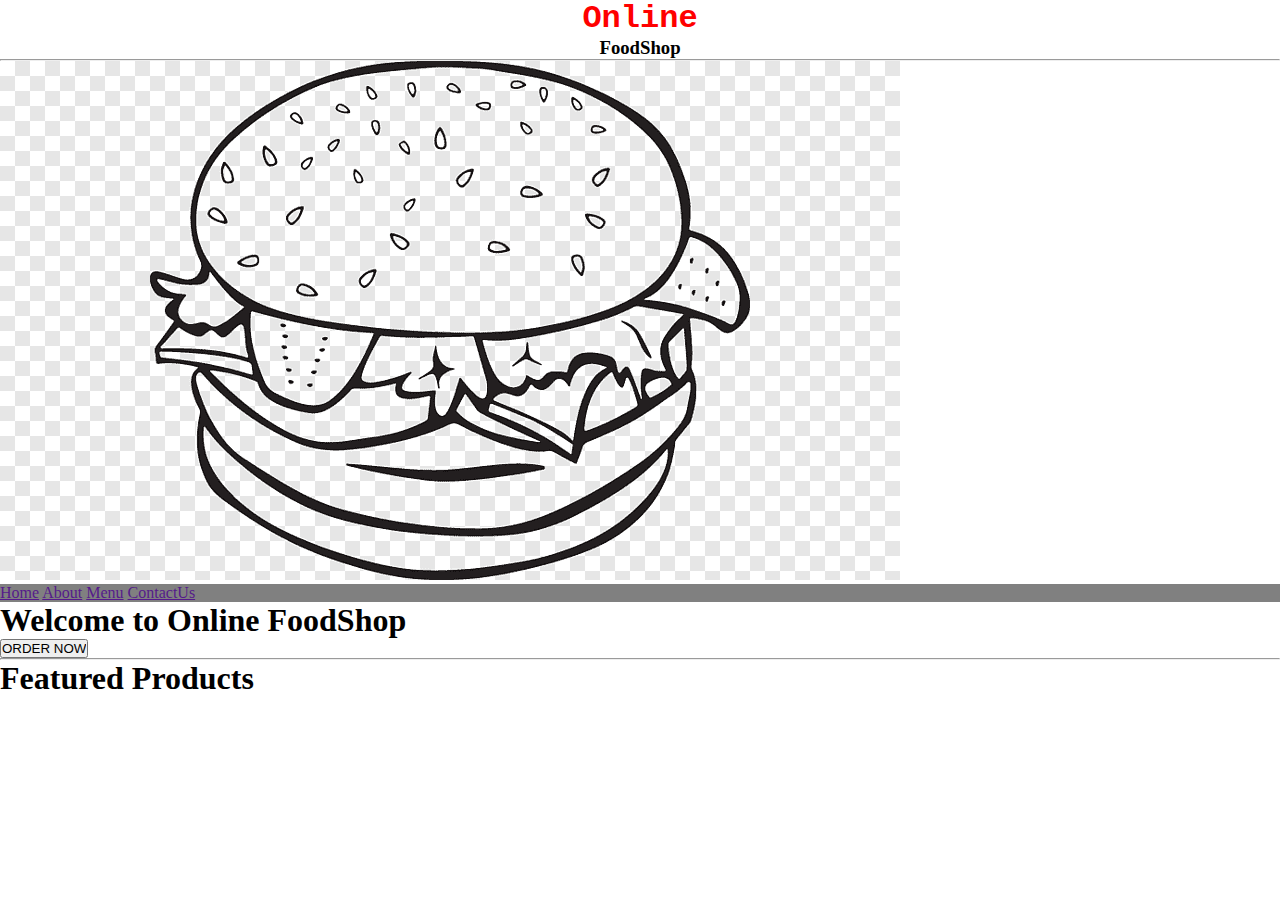
==== index.html @ fc87ada5 "firts update repositories" ====
<!DOCTYPE html>
<html lang="en">

<head>
    <meta charset="UTF-8">
    <meta http-equiv="X-UA-Compatible" content="IE=edge">
    <meta name="viewport" content="width=device-width, initial-scale=1.0">
    <title>Restaurante</title>
    <link rel="stylesheet" href="../assets/style.css">
    <link rel="preconnect" href="https://fonts.googleapis.com">
    <link rel="preconnect" href="https://fonts.gstatic.com" crossorigin>
    <link href="https://fonts.googleapis.com/css2?family=Comic+Neue:wght@700&family=Space+Mono&display=swap"
        rel="stylesheet">
</head>

<body>
    <!--------------- HEADER -------------------->
    <header>
        <div class="text1">
            <h1>Online</h1>
            <h3>FoodShop</h3>
        </div>
        <hr>

        <div class="Burger">

            <img src="../assets/img/png-clipart-cheeseburger-hamburger-french-fries-junk-food-coloring-book-hamburger-bun-white-food (1).png"
                alt="burger">



            <nav class="navegacion">
                <a href="">Home</a>
                <a href="">About</a>
                <a href="">Menu</a>
                <a href="">ContactUs</a>
            </nav>
        </div>

    </header>
    <!-- -----------SECTION------------------ -->
    <section>

        <h1>Welcome to Online FoodShop</h1>

        <input type="button" value="ORDER NOW" id="orderNow">

        <img src="" alt="">

        <img src="" alt="">

    </section>

    <hr>

    <h1>Featured Products</h1>



</body>

</html>
---- assets/style.css ----
* {
    margin: 0;
    padding: 0;
    box-sizing: border-box;
}

.text1{
    text-align: center;
    background-color: white;
    
}

.text1 h1{
    color:red;
    font-family:'Courier New', Courier, monospace;
}

.text1 h2{
color:black;
font-weight: bold;
font-family: sans-serif;
}

.navegacion{
    background-color: gray;

}

.navegacion img{
background-color: gray;
    height: 10px;
}
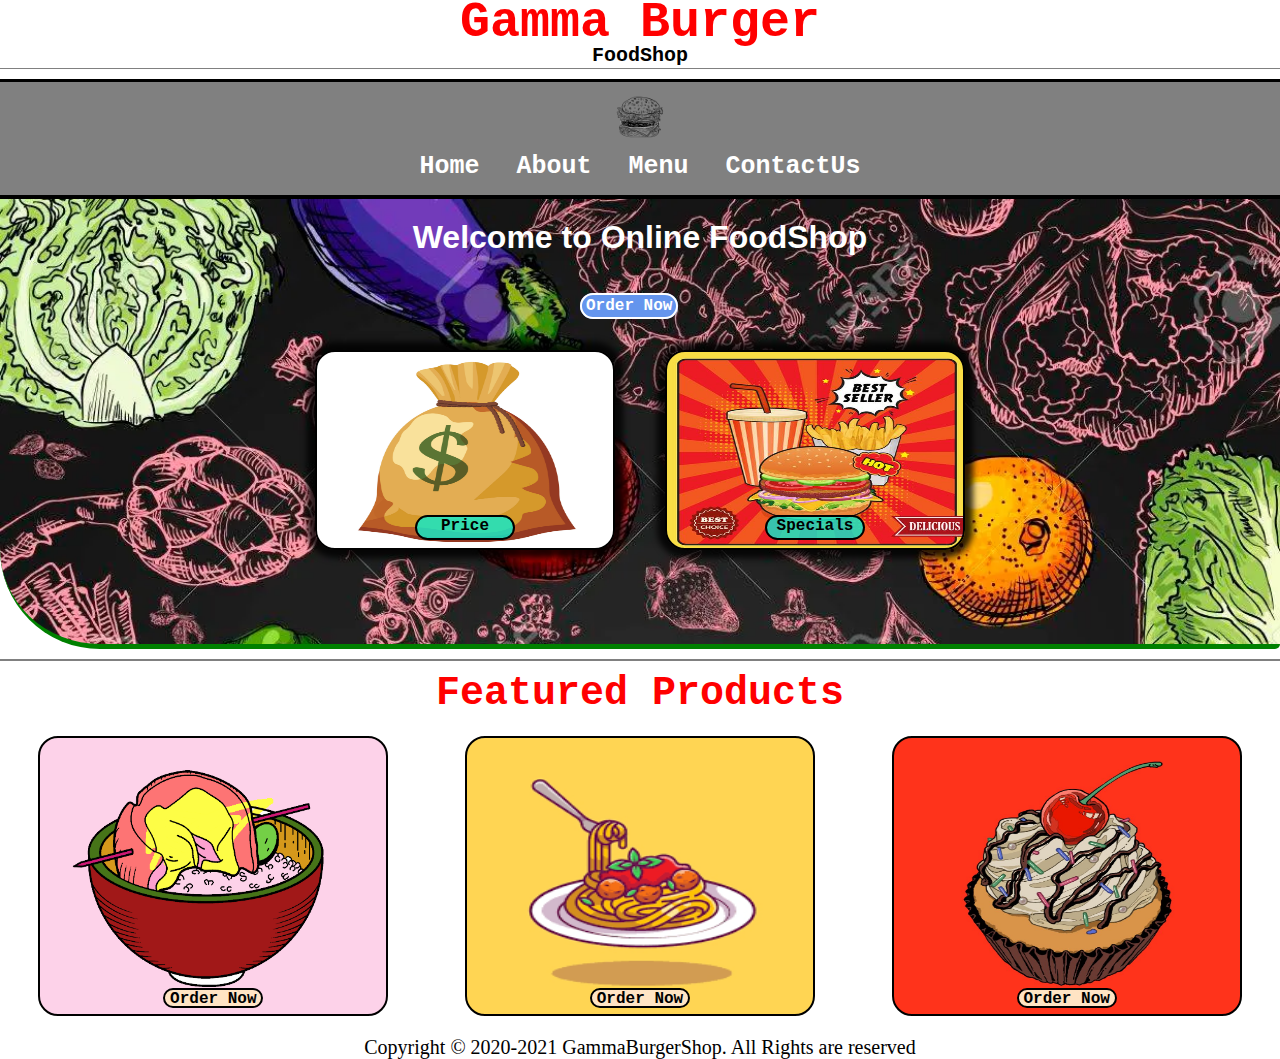
==== commit 47032ceb: "tree update repositories" ====
--- a/index.html
+++ b/index.html
@@ -5,8 +5,8 @@
     <meta charset="UTF-8">
     <meta http-equiv="X-UA-Compatible" content="IE=edge">
     <meta name="viewport" content="width=device-width, initial-scale=1.0">
-    <title>Restaurante</title>
-    <link rel="stylesheet" href="../assets/style.css">
+    <title>Gamma Burger</title>
+    <link rel="stylesheet" href="/assets/style.css">
     <link rel="preconnect" href="https://fonts.googleapis.com">
     <link rel="preconnect" href="https://fonts.gstatic.com" crossorigin>
     <link href="https://fonts.googleapis.com/css2?family=Comic+Neue:wght@700&family=Space+Mono&display=swap"
@@ -14,46 +14,78 @@
 </head>
 
 <body>
-    <!--------------- HEADER -------------------->
+    <!------------------------ HEADER ------------------------->
     <header>
         <div class="text1">
-            <h1>Online</h1>
+            <h1>Gamma Burger</h1>
             <h3>FoodShop</h3>
         </div>
-        <hr>
 
+        <!--------------------NAV BAR------------------------->
         <div class="Burger">
 
-            <img src="../assets/img/png-clipart-cheeseburger-hamburger-french-fries-junk-food-coloring-book-hamburger-bun-white-food (1).png"
-                alt="burger">
-
-
+            <img src="assets/img/hamburguesa.png" alt="burger">
 
             <nav class="navegacion">
                 <a href="">Home</a>
-                <a href="">About</a>
-                <a href="">Menu</a>
-                <a href="">ContactUs</a>
+                <a href="pages/about.html" target="_blank">About</a>
+                <a href="pages/menu.html" target="_blank">Menu</a>
+                <a href="pages/contacto.html" target="_blank">ContactUs</a>
             </nav>
         </div>
 
     </header>
-    <!-- -----------SECTION------------------ -->
+    <!-----------------------SECTION------------------------>
     <section>
 
-        <h1>Welcome to Online FoodShop</h1>
+        <h1 class="carta">Welcome to Online FoodShop</h1>
 
-        <input type="button" value="ORDER NOW" id="orderNow">
+        <div id="order">
+            <a href="/pages/menu.html" target="_blank" alt=“specials”>Order Now</a>
+        </div>
+        
+        <div class="container1">
 
-        <img src="" alt="">
+            <div id="price">
+                <a href="pages/menu.html" target="_blank" alt=“price”>Price</a>
+            </div>
 
-        <img src="" alt="">
+            <div id="especial">
+                <a href="" alt=“specials”>Specials</a>
+            </div>
 
+        </div>
     </section>
 
-    <hr>
 
-    <h1>Featured Products</h1>
+    <!---------------------SECTION 2 -------------------->
+    <aside>
+
+        <h1>Featured Products</h1>
+
+        <div class="table">
+
+            <div id="rice">
+                <a href=“#” alt=“specials”>Order Now</a>
+            </div>
+
+            <div id="pasta">
+                <a href=“#” alt=“specials”>Order Now</a>
+            </div>
+
+            <div id="dessert">
+                <a href=“#” alt=“specials”>Order Now</a>
+            </div>
+
+        </div>
+
+    </aside>
+    <!-- -------------------FOOTER---------------------- -->
+    <footer>
+        <p>Copyright &copy 2020-2021 GammaBurgerShop. All Rights are reserved</p>
+
+    </footer>
+
 
 
 
--- a/assets/style.css
+++ b/assets/style.css
@@ -4,30 +4,322 @@
     box-sizing: border-box;
 }
 
-.text1{
-    text-align: center;
-    background-color: white;
-    
-}
-
-.text1 h1{
-    color:red;
-    font-family:'Courier New', Courier, monospace;
-}
-
-.text1 h2{
-color:black;
-font-weight: bold;
-font-family: sans-serif;
-}
-
-.navegacion{
+.text1 {
+    text-align: center;
+    background-color: white;
+    line-height: 25px;
+    margin-top: 10px;
+}
+
+.text1 h1 {
+    color: red;
+    font-family: 'Courier New', Courier, monospace;
+    font-weight: bold;
+    font-size: 50px;
+    padding-bottom: 8px;
+}
+
+.text1 h3 {
+    font-size: 20px;
+    font-family: 'Courier New', Courier, monospace;
+    color: black;
+    font-weight: bold;
+    border-bottom: solid 1px gray;
+}
+
+.navegacion {
+    display: flex;
+    justify-content: center;
+    gap: 25px;
+    margin-bottom: 8px;
+}
+
+.navegacion a{
+    font-family: 'Courier New', Courier, monospace;
+    font-weight: bold;
+    justify-content: center;
+    color: white;
+    text-decoration: none;
+    gap: 18px;
+    padding: 6px;
+    display: flex;
+    font-size: 25px;
+}
+
+.Burger {
+    border-top: 3px solid black;
+    border-bottom: 4px solid black;
+    margin-top: 10px;
     background-color: gray;
-
-}
-
-.navegacion img{
-background-color: gray;
-    height: 10px;
-}
-
+    align-items: flex-end;
+    justify-content: center;
+    text-align: center;
+
+
+}
+
+.Burger img {
+    background-color: grey;
+    margin-top: 10px;
+    width: 50px;
+    height: 50spx;
+}
+
+/* ----------------SECTION1----------- */
+
+section {
+    background-image: url(../assets/img/pizarra.webp);
+    background-size: cover;
+    background-repeat: no-repeat;
+    width: 100%;
+    height: 450px;
+    display: flex;
+    flex-direction: column;
+    justify-content:flex-start;
+    align-items: center;
+    gap: 20px;
+    border-radius: 0px 0px 5px 100px;
+    border-bottom: 5px solid green;
+}
+
+.carta {
+    color: white;
+    font-family: Verdana, Geneva, Tahoma, sans-serif;
+    font-weight: bold;
+    margin: 20px;
+}
+
+#order{
+    width: 120px;
+    margin-bottom: 15px;
+}
+
+#order a {
+    background-color: cornflowerblue;
+    text-decoration: none;
+    font-family: 'Courier New', Courier, monospace;
+    color: white;
+    font-weight: bold;
+    border-radius: 20px;
+    border: solid 2px white; 
+    padding: 2px 4px;
+    width: 120px;
+}
+
+#price a {
+    background-color: rgba(14, 235, 205, 0.81);
+    text-decoration: none;
+    font-family: 'Courier New', Courier, monospace;
+    color: black;
+    font-weight: bold;
+    border-radius: 20px;
+    width: 100px;
+    height: 25px;
+    border: solid 2px black;
+    margin-bottom: 8px;
+}
+
+#especial a {
+    background-color: rgba(14, 235, 205, 0.81);
+    text-decoration: none;
+    font-family: 'Courier New', Courier, monospace;
+    color: black;
+    font-weight: bold;
+    border-radius: 20px;
+    width: 100px;
+    height: 25px;
+    border: solid 2px black;
+    margin-bottom: 8px;
+}
+
+#price {
+    background-image: url(../assets/img/money.jpg);
+    background-size: 300px 200px;
+    background-repeat: no-repeat;
+    width: 300px;
+    height: 200px;
+    border-radius: 20px;
+    border: solid 2px black;
+    display: flex;
+    align-items: flex-end;
+    justify-content: center;
+    text-align: center;
+    box-shadow: 0px 0px 6px 8px rgba(0, 0, 0, 0.81);
+}
+
+#especial {
+    background-image: url(../assets/img/comida-rapida.jpg);
+    background-size: 300px 200px;
+    background-repeat: no-repeat;
+    width: 300px;
+    height: 200px;
+    border-radius: 20px;
+    border: solid 2px black;
+    box-shadow: 0px 0px 6px 8px rgba(0, 0, 0, 0.81);
+    display: flex;
+    align-items: flex-end;
+    justify-content: center;
+    text-align: center;
+}
+
+.container1 {
+    display: flex;
+    justify-content: center;
+    align-items: flex-start;
+    width: 100%;
+    height: 100px;
+    gap: 50px;
+}
+
+
+/*----------------------- SECTION 2---------------------------- */
+
+aside {
+    width: 100%;
+    display: flex;
+    flex-direction: column;
+    justify-content: flex-start;
+    align-items: center;
+    border-top: solid 2px gray;
+    margin-top: 10px;
+}
+
+aside h1 {
+    color: red;
+    font-family: 'Courier New', Courier, monospace;
+    font-weight: bold;
+    font-size: 40px;
+    margin: 10px 0px 20px 0px;
+}
+
+#rice a {
+    background-color: bisque;
+    text-decoration: none;
+    font-family: 'Courier New', Courier, monospace;
+    color: black;
+    font-weight: bold;
+    border-radius: 20px;
+    width: 100px;
+    height: 20px;
+    border: solid 2px black;
+    margin-bottom: 6px;
+}
+
+#pasta a {
+    background-color: bisque;
+    text-decoration: none;
+    font-family: 'Courier New', Courier, monospace;
+    color: black;
+    font-weight: bold;
+    border-radius: 20px;
+    width: 100px;
+    height: 20px;
+    border: solid 2px black;
+    margin-bottom: 6px;
+}
+
+#dessert a {
+    background-color: bisque;
+    text-decoration: none;
+    font-family: 'Courier New', Courier, monospace;
+    color: black;
+    font-weight: bold;
+    border-radius: 20px;
+    width: 100px;
+    height: 20px;
+    border: solid 2px black;
+    margin-bottom: 6px;
+}
+
+#rice {
+    background-image: url(../assets/img/arroz.jpg);
+    background-size: 350px 280px;
+    background-repeat: no-repeat;
+    width: 350px;
+    height: 280px;
+    border-radius: 20px;
+    border: solid 2px black;
+    display: flex;
+    align-items: flex-end;
+    justify-content: center;
+    text-align: center;
+}
+
+#pasta {
+    background-image: url(../assets/img/pasta.png);
+    background-size: 350px 280px;
+    background-repeat: no-repeat;
+    width: 350px;
+    height: 280px;
+    border-radius: 20px;
+    border: solid 2px black;
+    display: flex;
+    align-items: flex-end;
+    justify-content: center;
+    text-align: center;
+}
+
+#dessert {
+    background-image: url(../assets/img/postre.jpg);
+    background-size: 350px 280px;
+    background-repeat: no-repeat;
+    width: 350px;
+    height: 280px;
+    border-radius: 20px;
+    border: solid 2px black;
+    display: flex;
+    align-items: flex-end;
+    justify-content: center;
+    text-align: center;
+}
+
+.table {
+    display: flex;
+    height: 300px;
+    width: 100%;
+    justify-content: space-around;
+}
+
+/*---------------------- pseudoclases-------------------- */
+
+a:hover {
+    color: red;
+    background-color: white;
+    border-radius: 20px;
+}
+
+a:active {
+    color: #0000FF;
+    box-shadow: 0px 0px 6px 8px rgba(0, 0, 0, 0.81);
+}
+
+#orderNow :hover{
+
+    color: red;
+    background-color: white;
+    border-radius: 20px;
+}
+
+#price :hover{
+    color: red;
+    background-color: white;
+    border-radius: 20px;
+}
+
+#especial :hover{
+    color: red;
+    background-color: white;
+    border-radius: 20px;
+}
+
+div> a:hover {
+    box-shadow: 0px 0px 6px 8px rgba(0, 0, 0, 0.81);
+
+}
+
+/* --------------------------FOOTER------------------- */
+
+footer {
+    text-align: center;
+    font-size: 20px;
+}